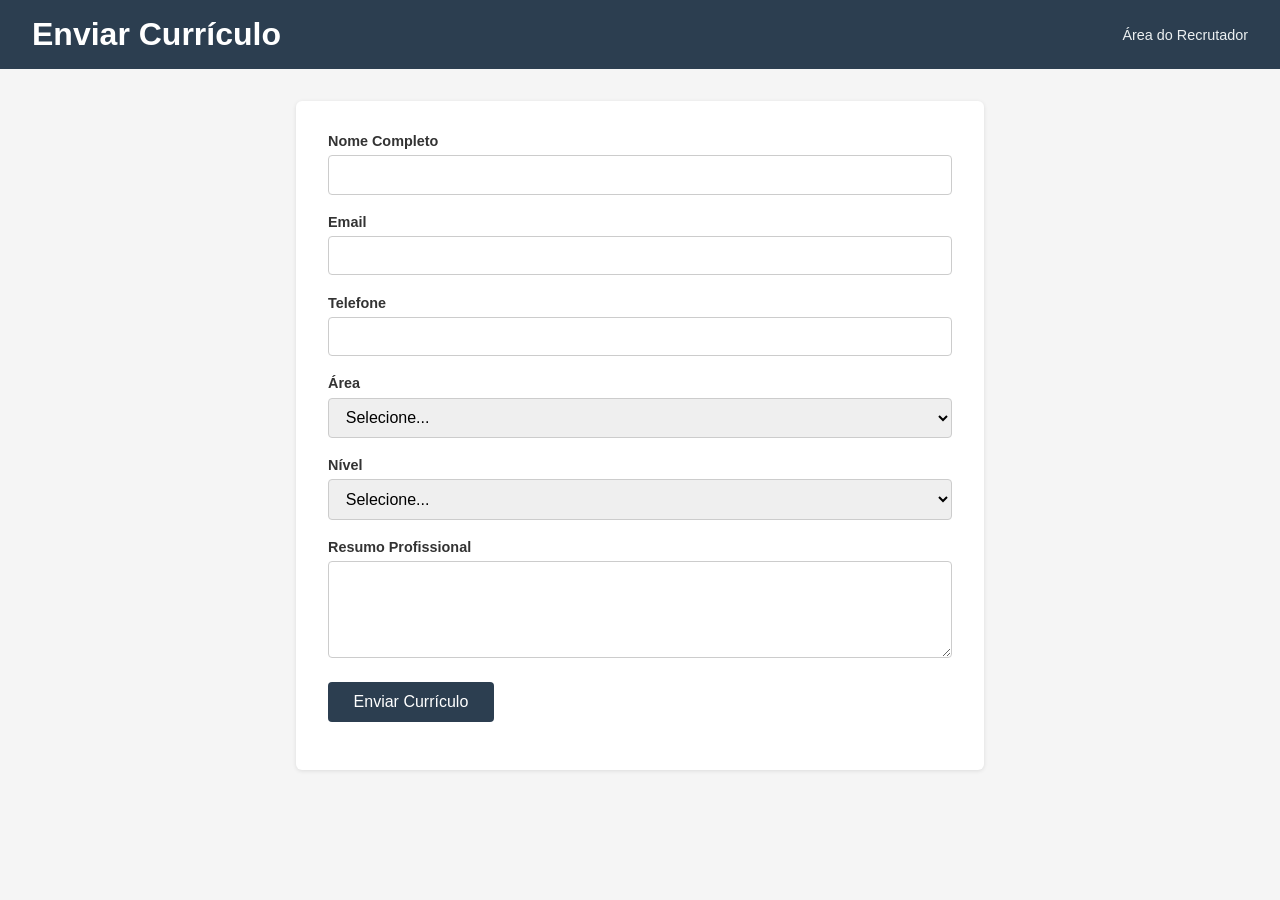
==== src/main/resources/static/candidato.html @ 7f948af0 "feat: inicializa aplicação Spring Boot com páginas de candidato e recrutador" ====
<!DOCTYPE html>
<html lang="pt-BR">
<head>
    <meta charset="UTF-8">
    <meta name="viewport" content="width=device-width, initial-scale=1.0">
    <title>Enviar Currículo</title>
    <link rel="stylesheet" href="css/style.css">
</head>
<body>
    <header>
        <h1>Enviar Currículo</h1>
        <nav><a href="recrutador.html">Área do Recrutador</a></nav>
    </header>

    <main>
        <form id="form-curriculo">
            <div class="field">
                <label for="nomeCompleto">Nome Completo</label>
                <input type="text" id="nomeCompleto" name="nomeCompleto" required>
            </div>
            <div class="field">
                <label for="email">Email</label>
                <input type="email" id="email" name="email" required>
            </div>
            <div class="field">
                <label for="telefone">Telefone</label>
                <input type="text" id="telefone" name="telefone" required>
            </div>
            <div class="field">
                <label for="area">Área</label>
                <select id="area" name="area" required>
                    <option value="">Selecione...</option>
                    <option value="Backend">Backend</option>
                    <option value="Frontend">Frontend</option>
                    <option value="Mobile">Mobile</option>
                    <option value="DevOps">DevOps</option>
                    <option value="QA">QA</option>
                </select>
            </div>
            <div class="field">
                <label for="nivel">Nível</label>
                <select id="nivel" name="nivel" required>
                    <option value="">Selecione...</option>
                    <option value="Júnior">Júnior</option>
                    <option value="Pleno">Pleno</option>
                    <option value="Sênior">Sênior</option>
                </select>
            </div>
            <div class="field">
                <label for="resumo">Resumo Profissional</label>
                <textarea id="resumo" name="resumo" rows="4" required></textarea>
            </div>
            <button type="submit">Enviar Currículo</button>
            <div id="feedback"></div>
        </form>
    </main>

    <script src="js/candidato.js"></script>
</body>
</html>
---- src/main/resources/static/css/style.css ----
* {
    box-sizing: border-box;
    margin: 0;
    padding: 0;
}

body {
    font-family: sans-serif;
    background: #f5f5f5;
    color: #333;
}

header {
    background: #2c3e50;
    color: white;
    padding: 1rem 2rem;
    display: flex;
    justify-content: space-between;
    align-items: center;
}

header a {
    color: #ecf0f1;
    text-decoration: none;
    font-size: 0.9rem;
}

main {
    max-width: 720px;
    margin: 2rem auto;
    padding: 0 1rem;
}


form {
    background: white;
    padding: 2rem;
    border-radius: 6px;
    box-shadow: 0 1px 4px rgba(0,0,0,0.1);
}

.field {
    margin-bottom: 1.2rem;
}

label {
    display: block;
    margin-bottom: 0.4rem;
    font-weight: bold;
    font-size: 0.9rem;
}

input, select, textarea {
    width: 100%;
    padding: 0.6rem 0.8rem;
    border: 1px solid #ccc;
    border-radius: 4px;
    font-size: 1rem;
}

button {
    background: #2c3e50;
    color: white;
    border: none;
    padding: 0.7rem 1.6rem;
    border-radius: 4px;
    cursor: pointer;
    font-size: 1rem;
}

button:hover {
    background: #1a252f;
}

#feedback {
    margin-top: 1rem;
    font-size: 0.95rem;
}

.success { color: green; }
.error   { color: red; }


.filters {
    display: flex;
    gap: 0.8rem;
    margin-bottom: 1.5rem;
    flex-wrap: wrap;
}

.filters input,
.filters select {
    flex: 1;
    min-width: 140px;
}


.card {
    background: white;
    border-radius: 6px;
    padding: 1.2rem;
    margin-bottom: 1rem;
    box-shadow: 0 1px 4px rgba(0,0,0,0.08);
}

.card h3 { margin-bottom: 0.4rem; }

.card .meta {
    font-size: 0.85rem;
    color: #666;
    margin-bottom: 0.6rem;
}

.card p { font-size: 0.95rem; }

.empty {
    text-align: center;
    color: #999;
    padding: 3rem 0;
}
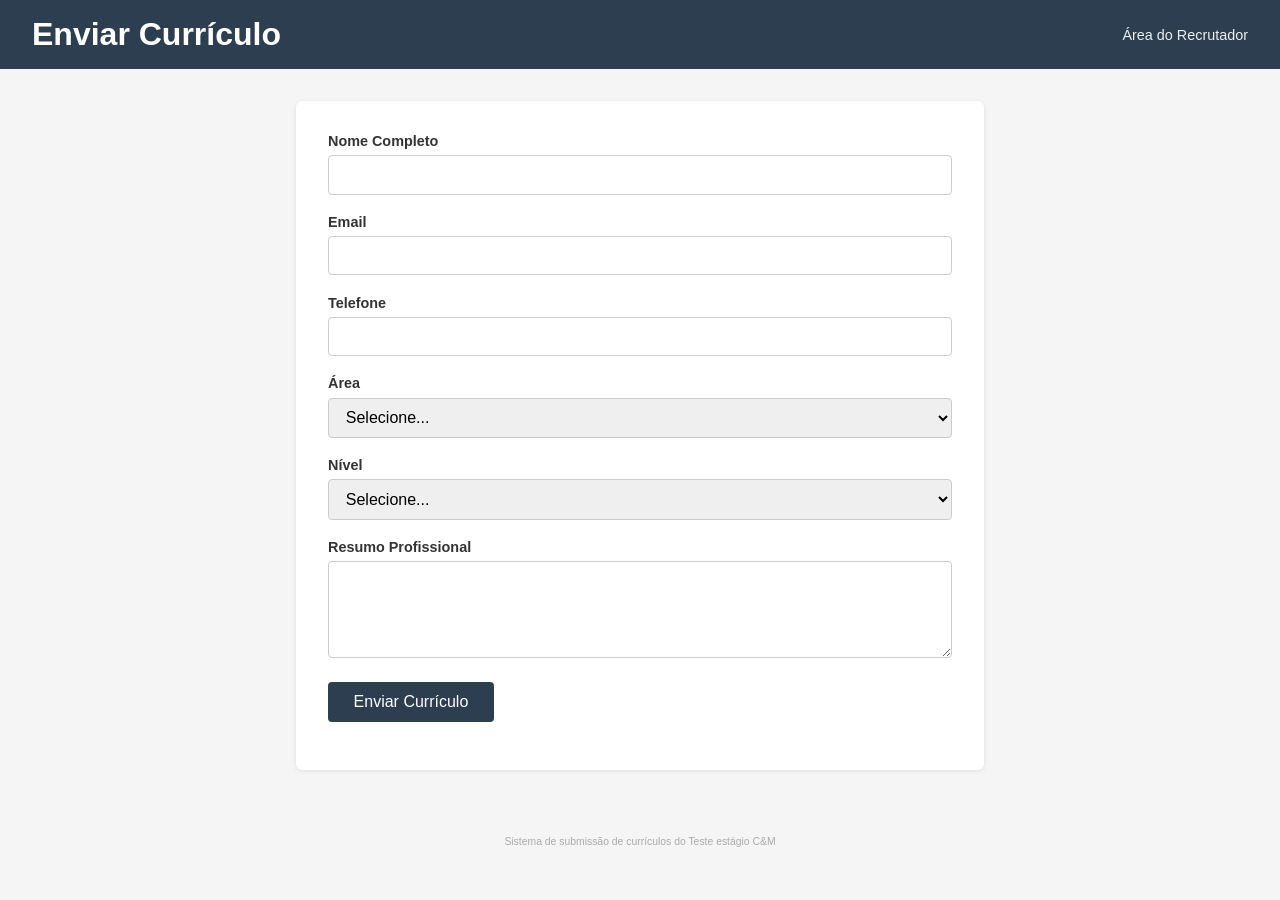
==== commit 1ada34b4: "feat: add index page and improve frontend navigation and UX" ====
--- a/src/main/resources/static/candidato.html
+++ b/src/main/resources/static/candidato.html
@@ -55,6 +55,10 @@
         </form>
     </main>
 
+    <footer>
+        <small>Sistema de submissão de currículos do Teste estágio C&M</small>
+    </footer>
+
     <script src="js/candidato.js"></script>
 </body>
 </html>
--- a/src/main/resources/static/css/style.css
+++ b/src/main/resources/static/css/style.css
@@ -86,6 +86,10 @@
     gap: 0.8rem;
     margin-bottom: 1.5rem;
     flex-wrap: wrap;
+    background: white;
+    padding: 1rem;
+    border-radius: 6px;
+    box-shadow: 0 1px 4px rgba(0,0,0,0.08);
 }
 
 .filters input,
@@ -118,3 +122,30 @@
     color: #999;
     padding: 3rem 0;
 }
+
+footer {
+    text-align: center;
+    padding: 2rem 1rem 1.5rem;
+    color: #aaa;
+    font-size: 0.78rem;
+}
+
+header nav {
+    display: flex;
+    align-items: center;
+    gap: 1rem;
+}
+
+header button {
+    background: transparent;
+    border: 1px solid rgba(255,255,255,0.5);
+    color: #ecf0f1;
+    padding: 0.3rem 0.9rem;
+    border-radius: 4px;
+    cursor: pointer;
+    font-size: 0.85rem;
+}
+
+header button:hover {
+    background: rgba(255,255,255,0.1);
+}
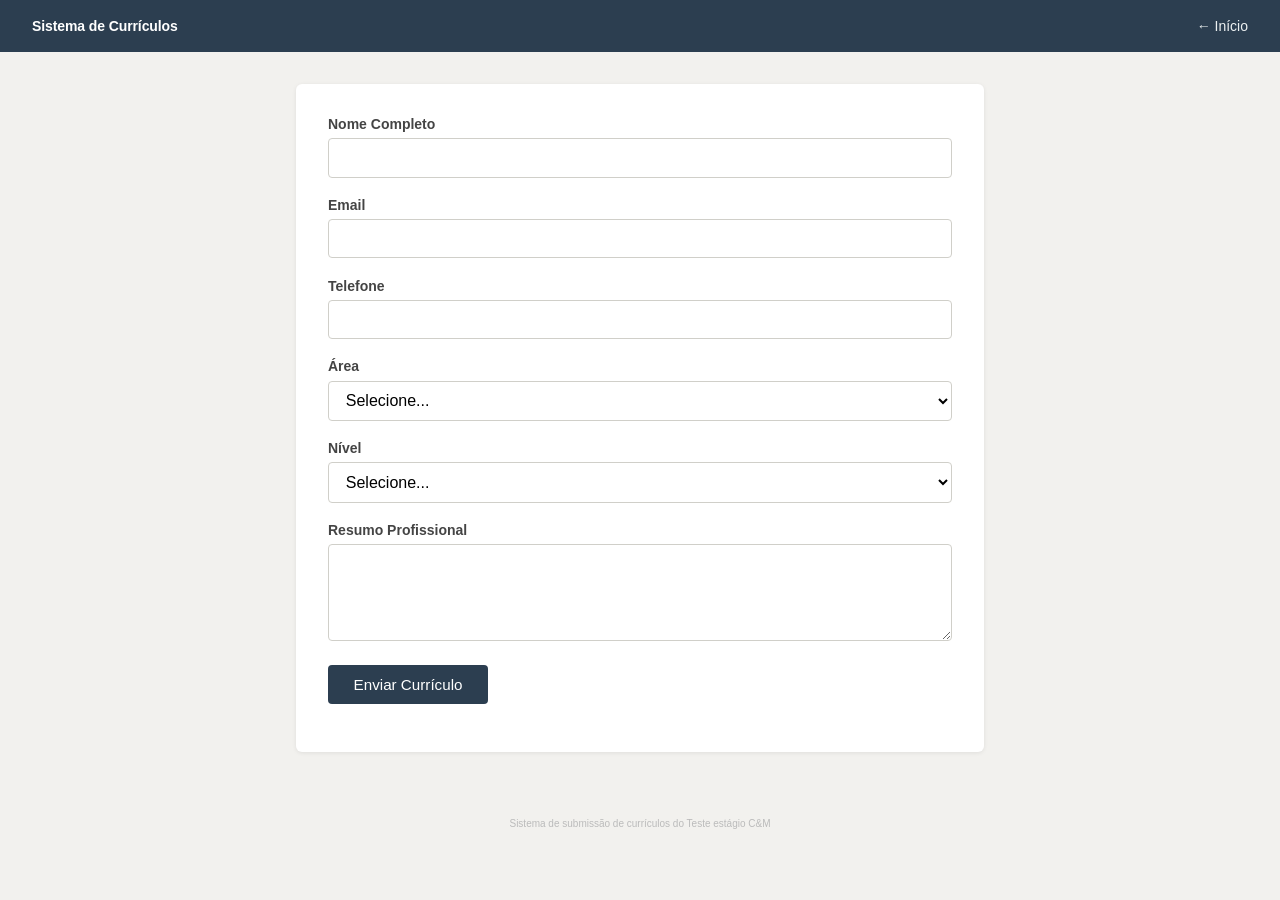
==== commit 8f2c89f6: "feat: improve frontend layout, header alignment and navigation" ====
--- a/src/main/resources/static/candidato.html
+++ b/src/main/resources/static/candidato.html
@@ -8,8 +8,8 @@
 </head>
 <body>
     <header>
-        <h1>Enviar Currículo</h1>
-        <nav><a href="recrutador.html">Área do Recrutador</a></nav>
+        <h1><a class="brand" href="index.html">Sistema de Currículos</a></h1>
+        <nav><a href="index.html">← Início</a></nav>
     </header>
 
     <main>
--- a/src/main/resources/static/css/style.css
+++ b/src/main/resources/static/css/style.css
@@ -5,10 +5,12 @@
 }
 
 body {
-    font-family: sans-serif;
-    background: #f5f5f5;
+    font-family: -apple-system, BlinkMacSystemFont, 'Segoe UI', Helvetica, Arial, sans-serif;
+    background: #f2f1ee;
     color: #333;
 }
+
+/* ── Header ────────────────────────────────────── */
 
 header {
     background: #2c3e50;
@@ -19,11 +21,49 @@
     align-items: center;
 }
 
+header h1 {
+    font-size: 1.05rem;
+    font-weight: 600;
+    letter-spacing: -0.1px;
+}
+
 header a {
     color: #ecf0f1;
     text-decoration: none;
-    font-size: 0.9rem;
-}
+    font-size: 0.875rem;
+}
+
+.brand {
+    color: inherit;
+    text-decoration: none;
+    cursor: pointer;
+}
+
+.brand:hover {
+    opacity: 0.8;
+}
+
+header nav {
+    display: flex;
+    align-items: center;
+    gap: 1rem;
+}
+
+header button {
+    background: transparent;
+    border: 1px solid rgba(255,255,255,0.4);
+    color: #ecf0f1;
+    padding: 0.3rem 0.9rem;
+    border-radius: 4px;
+    cursor: pointer;
+    font-size: 0.85rem;
+}
+
+header button:hover {
+    background: rgba(255,255,255,0.1);
+}
+
+/* ── Layout ────────────────────────────────────── */
 
 main {
     max-width: 720px;
@@ -31,12 +71,20 @@
     padding: 0 1rem;
 }
 
+footer {
+    text-align: center;
+    padding: 2rem 1rem 1.5rem;
+    color: #bbb;
+    font-size: 0.75rem;
+}
+
+/* ── Forms ─────────────────────────────────────── */
 
 form {
     background: white;
     padding: 2rem;
     border-radius: 6px;
-    box-shadow: 0 1px 4px rgba(0,0,0,0.1);
+    box-shadow: 0 1px 4px rgba(0,0,0,0.08);
 }
 
 .field {
@@ -46,16 +94,25 @@
 label {
     display: block;
     margin-bottom: 0.4rem;
-    font-weight: bold;
-    font-size: 0.9rem;
+    font-weight: 600;
+    font-size: 0.875rem;
+    color: #444;
 }
 
 input, select, textarea {
     width: 100%;
     padding: 0.6rem 0.8rem;
-    border: 1px solid #ccc;
+    border: 1px solid #d0cfc9;
     border-radius: 4px;
     font-size: 1rem;
+    background: #fff;
+    transition: border-color 0.15s;
+}
+
+input:focus, select:focus, textarea:focus {
+    outline: none;
+    border-color: #2c3e50;
+    box-shadow: 0 0 0 3px rgba(44,62,80,0.1);
 }
 
 button {
@@ -65,7 +122,8 @@
     padding: 0.7rem 1.6rem;
     border-radius: 4px;
     cursor: pointer;
-    font-size: 1rem;
+    font-size: 0.95rem;
+    font-weight: 500;
 }
 
 button:hover {
@@ -74,12 +132,13 @@
 
 #feedback {
     margin-top: 1rem;
-    font-size: 0.95rem;
-}
-
-.success { color: green; }
-.error   { color: red; }
-
+    font-size: 0.9rem;
+}
+
+.success { color: #2e7d32; }
+.error   { color: #c0392b; }
+
+/* ── Recruiter filters ─────────────────────────── */
 
 .filters {
     display: flex;
@@ -89,7 +148,7 @@
     background: white;
     padding: 1rem;
     border-radius: 6px;
-    box-shadow: 0 1px 4px rgba(0,0,0,0.08);
+    box-shadow: 0 1px 3px rgba(0,0,0,0.06);
 }
 
 .filters input,
@@ -98,54 +157,150 @@
     min-width: 140px;
 }
 
+/* ── Resume cards ──────────────────────────────── */
 
 .card {
     background: white;
     border-radius: 6px;
     padding: 1.2rem;
     margin-bottom: 1rem;
-    box-shadow: 0 1px 4px rgba(0,0,0,0.08);
-}
-
-.card h3 { margin-bottom: 0.4rem; }
+    box-shadow: 0 1px 3px rgba(0,0,0,0.06);
+}
+
+.card h3 { margin-bottom: 0.4rem; font-size: 1rem; }
 
 .card .meta {
-    font-size: 0.85rem;
-    color: #666;
+    font-size: 0.82rem;
+    color: #888;
     margin-bottom: 0.6rem;
 }
 
-.card p { font-size: 0.95rem; }
+.card p { font-size: 0.92rem; line-height: 1.5; }
 
 .empty {
     text-align: center;
+    color: #aaa;
+    padding: 3rem 0;
+    font-size: 0.9rem;
+}
+
+/* ── Index entry cards ─────────────────────────── */
+
+.entry-cards {
+    display: flex;
+    gap: 1.5rem;
+    justify-content: center;
+    flex-wrap: wrap;
+    margin-top: 2.5rem;
+}
+
+.entry-card {
+    background: white;
+    border-radius: 6px;
+    box-shadow: 0 1px 3px rgba(0,0,0,0.08);
+    padding: 2rem 2rem 1.8rem;
+    width: 270px;
+    border-top: 3px solid #2c3e50;
+    display: flex;
+    flex-direction: column;
+}
+
+.entry-card .tag {
+    display: inline-block;
+    font-size: 0.68rem;
+    font-weight: 700;
+    letter-spacing: 0.07em;
+    text-transform: uppercase;
+    color: #2c3e50;
+    background: rgba(44,62,80,0.07);
+    padding: 0.18rem 0.5rem;
+    border-radius: 3px;
+    margin-bottom: 0.85rem;
+}
+
+.entry-card h2 {
+    font-size: 1.1rem;
+    font-weight: 700;
+    margin-bottom: 0.5rem;
+    color: #1a1a1a;
+}
+
+.entry-card p {
+    font-size: 0.875rem;
+    color: #666;
+    margin-bottom: 0;
+    line-height: 1.55;
+    flex: 1;
+}
+
+.entry-card a {
+    display: inline-block;
+    background: #2c3e50;
+    color: white;
+    text-decoration: none;
+    padding: 0.58rem 1.2rem;
+    border-radius: 4px;
+    font-size: 0.875rem;
+    font-weight: 500;
+    margin-top: 1.5rem;
+    align-self: flex-start;
+}
+
+.entry-card a:hover {
+    background: #1a252f;
+}
+
+/* ── Login page ────────────────────────────────── */
+
+.login-page main {
+    max-width: 100%;
+    display: flex;
+    align-items: center;
+    justify-content: center;
+    min-height: 78vh;
+    padding: 2rem 1rem;
+}
+
+.login-page form {
+    max-width: 360px;
+    width: 100%;
+    border-top: 3px solid #2c3e50;
+}
+
+.login-heading {
+    margin-bottom: 1.8rem;
+}
+
+.login-heading .form-title {
+    font-size: 1.2rem;
+    font-weight: 700;
+    color: #1a1a1a;
+    margin-bottom: 0.25rem;
+}
+
+.login-heading .form-sub {
+    font-size: 0.83rem;
     color: #999;
-    padding: 3rem 0;
-}
-
-footer {
+}
+
+.login-header {
+    justify-content: center;
+}
+
+.login-page form button[type="submit"] {
+    width: 100%;
+    margin-top: 0.4rem;
+}
+
+.login-back {
+    display: block;
     text-align: center;
-    padding: 2rem 1rem 1.5rem;
-    color: #aaa;
-    font-size: 0.78rem;
-}
-
-header nav {
-    display: flex;
-    align-items: center;
-    gap: 1rem;
-}
-
-header button {
-    background: transparent;
-    border: 1px solid rgba(255,255,255,0.5);
-    color: #ecf0f1;
-    padding: 0.3rem 0.9rem;
-    border-radius: 4px;
-    cursor: pointer;
-    font-size: 0.85rem;
-}
-
-header button:hover {
-    background: rgba(255,255,255,0.1);
-}
+    margin-top: 1.2rem;
+    font-size: 0.83rem;
+    color: #999;
+    text-decoration: none;
+}
+
+.login-back:hover {
+    color: #2c3e50;
+}
